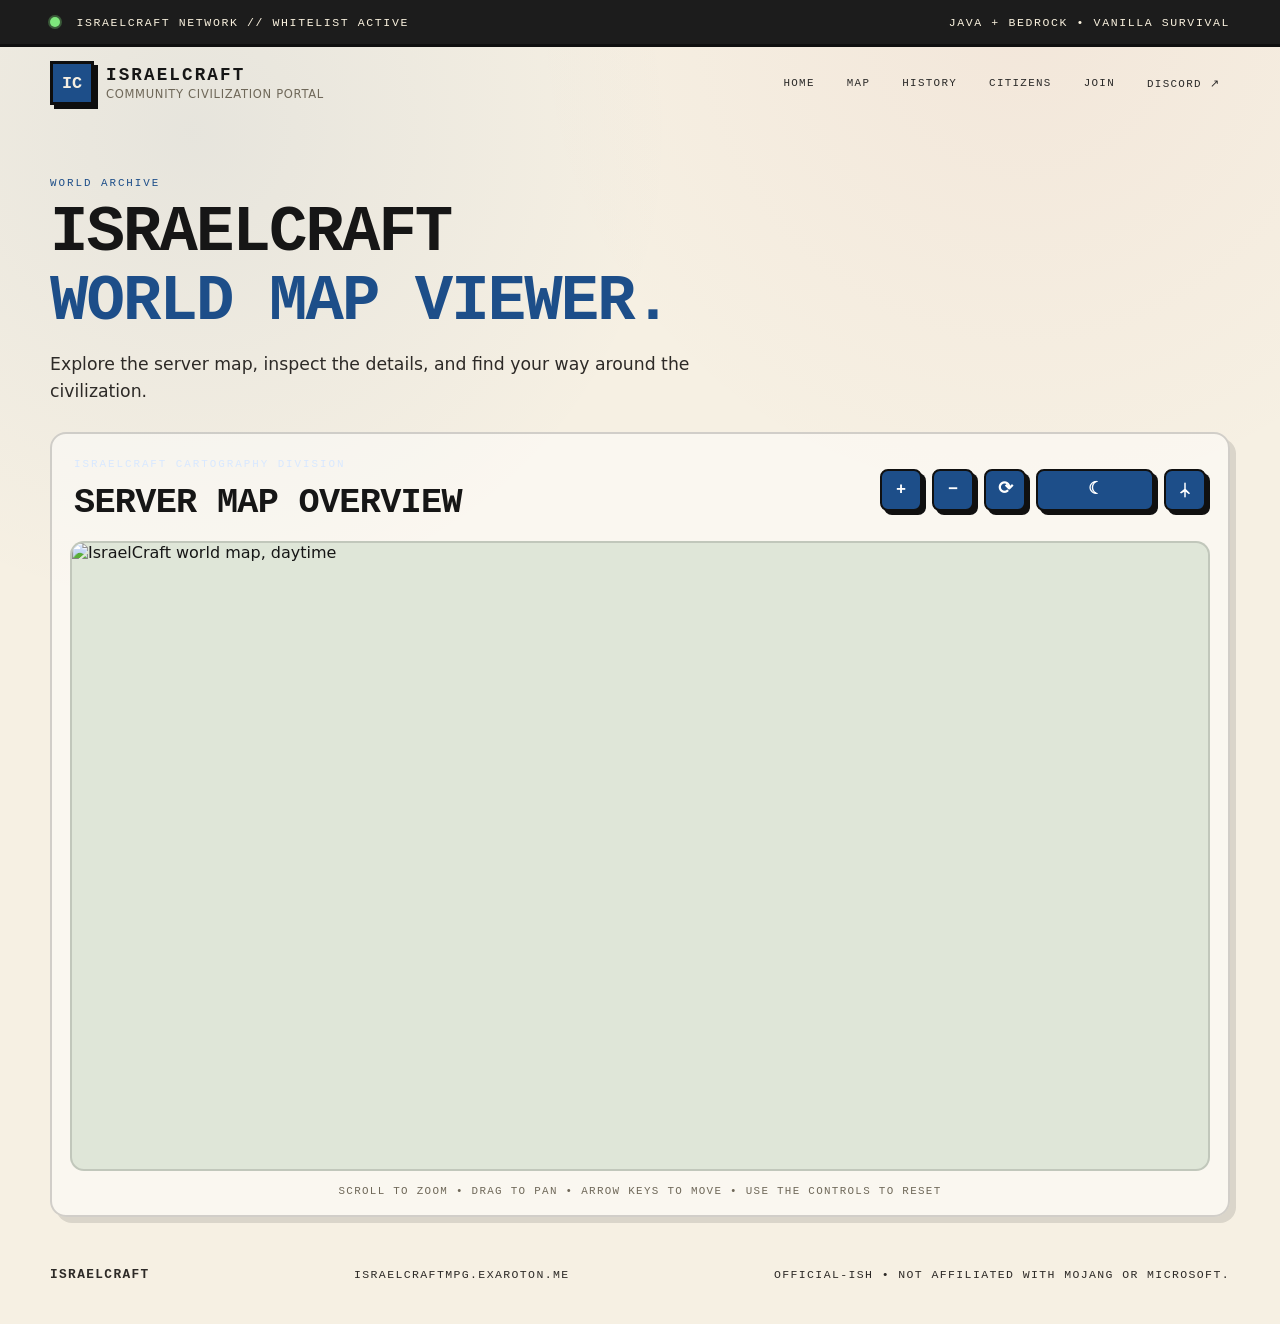
==== map.html @ 8b1e9188 "Simplify night map control" ====
<!DOCTYPE html>
<html lang="en">
<head>
  <meta charset="UTF-8">
  <meta name="viewport" content="width=device-width, initial-scale=1.0">
  <title>IsraelCraft — World Map</title>
  <meta name="description" content="Explore the IsraelCraft Minecraft world map.">
  <link rel="icon" type="image/png" href="images/favicon.png">
  <link rel="stylesheet" href="map.css">
</head>
<body>
  <div class="topbar"><div class="wrap"><span><i class="status-dot"></i> ISRAELCRAFT NETWORK // WHITELIST ACTIVE</span><span>JAVA + BEDROCK • VANILLA SURVIVAL</span></div></div>
  <header><nav class="wrap navigation" aria-label="Main navigation">
    <a class="brand" href="index.html"><span class="brand-mark">IC</span><span><strong>ISRAELCRAFT</strong><small>community civilization portal</small></span></a>
    <div class="navlinks"><a href="index.html">Home</a><a href="#map">Map</a><a href="index.html#history">History</a><a href="index.html#people">Citizens</a><a href="index.html#join">Join</a><a href="https://discord.gg/fUkshKDKEz" target="_blank" rel="noopener">Discord ↗</a></div>
  </nav></header>
  <main class="wrap page-content" id="map">
    <section class="intro"><div class="eyebrow">World archive</div><h1>IsraelCraft<br><span>world map viewer.</span></h1><p>Explore the server map, inspect the details, and find your way around the civilization.</p></section>
    <section class="map-card" aria-labelledby="map-title">
      <div class="map-card-header"><div><div class="eyebrow light">IsraelCraft cartography division</div><h2 id="map-title">Server map overview</h2></div><div class="map-controls" aria-label="Map controls"><button id="zoom-in" type="button" aria-label="Zoom in">+</button><button id="zoom-out" type="button" aria-label="Zoom out">−</button><button id="reset-view" type="button" aria-label="Reset view">⟳</button><button id="mode-toggle" class="mode-toggle" type="button" aria-pressed="false" aria-label="Switch to night map" title="Switch to night map">☾</button></div></div>
      <div id="map-container" aria-label="Zoomable IsraelCraft world map"><img id="map-image" class="map-image" src="images/map.png" alt="IsraelCraft world map, daytime"><img id="map-image-night" class="map-image map-image-night" src="images/nightmap.png" alt="IsraelCraft world map, nighttime" aria-hidden="true"></div>
      <p class="map-help">Scroll to zoom • drag to pan • arrow keys to move • use the controls to reset</p>
    </section>
  </main>
  <footer class="wrap footer"><strong>ISRAELCRAFT</strong><span>IsraelCraftMPG.exaroton.me</span><span>OFFICIAL-ISH • Not affiliated with Mojang or Microsoft.</span></footer>
  <script src="map-controls-fix.js"></script>
  <script src="map.js"></script>
</body>
</html>
---- map.css ----
*{box-sizing:border-box}:root{--ink:#161616;--paper:#f2ecd9;--blue:#1d4e89;--blue2:#356fba;--muted:#6f6859;--line:#bdb39a;--pixel:"Courier New",ui-monospace,monospace;--sans:Inter,ui-sans-serif,system-ui,-apple-system,BlinkMacSystemFont,"Segoe UI",sans-serif}html{scroll-behavior:smooth}body{margin:0;font-family:var(--sans);background:radial-gradient(circle at 15% 10%,rgba(29,78,137,.07),transparent 30%),radial-gradient(circle at 80% 1%,rgba(181,60,53,.05),transparent 30%),#f6f0e3;color:var(--ink)}a{color:inherit;text-decoration:none}.wrap{width:min(1180px,calc(100% - 32px));margin:0 auto}.topbar{background:#1c1c1c;color:#f9f1de;font-family:var(--pixel);font-size:.72rem;letter-spacing:.14em;text-transform:uppercase;border-bottom:3px solid #0f0f0f}.topbar .wrap{display:flex;align-items:center;justify-content:space-between;gap:16px;min-height:44px;padding:8px 0}.status-dot{display:inline-block;width:10px;height:10px;border-radius:50%;background:#7ee77c;box-shadow:0 0 0 2px rgba(126,231,124,.3);vertical-align:middle;margin-right:8px}.navigation{display:flex;align-items:center;justify-content:space-between;gap:20px;padding:14px 0}.brand{display:flex;align-items:center;gap:12px;min-width:0}.brand-mark{width:44px;height:44px;display:grid;place-items:center;background:var(--blue);color:#f6efe2;font-weight:900;border:3px solid #0e0e0e;box-shadow:4px 4px 0 #0e0e0e;font-family:var(--pixel);font-size:1.05rem}.brand strong{display:block;font-family:var(--pixel);font-size:1.1rem;letter-spacing:.12em;text-transform:uppercase}.brand small{display:block;color:var(--muted);font-size:.72rem;letter-spacing:.06em;text-transform:uppercase;margin-top:2px}.navlinks{display:flex;align-items:center;justify-content:center;gap:12px;flex-wrap:wrap}.navlinks a{font-family:var(--pixel);font-size:.68rem;letter-spacing:.12em;text-transform:uppercase;color:var(--ink);opacity:.9;padding:8px 10px;border-radius:6px;transition:all .15s ease}.navlinks a:hover{background:rgba(29,78,137,.08)}.page-content{padding:42px 0 28px}.intro{padding:16px 0 26px}.eyebrow{font-family:var(--pixel);font-size:.68rem;letter-spacing:.18em;text-transform:uppercase;color:var(--blue);margin-bottom:14px}.eyebrow.light{color:#d8e8ff}.intro h1{margin:0;font-family:var(--pixel);font-size:clamp(2.4rem,5vw,4.2rem);line-height:.95;letter-spacing:-.03em;text-transform:uppercase}.intro h1 span{display:block;color:var(--blue);margin-top:8px}.intro p{max-width:680px;margin:18px 0 0;font-size:1.08rem;line-height:1.6;color:#2d2a27}.map-card{background:rgba(255,255,255,.46);border:2px solid rgba(22,22,22,.18);box-shadow:6px 6px 0 rgba(22,22,22,.12);border-radius:16px;padding:18px}.map-card-header{display:flex;align-items:center;justify-content:space-between;gap:16px;flex-wrap:wrap;padding:6px 4px 18px}.map-card-header h2{margin:0;font-family:var(--pixel);font-size:clamp(1.5rem,3vw,2.2rem);line-height:1.1;letter-spacing:-.02em;text-transform:uppercase}.map-controls{display:flex;align-items:center;justify-content:center;gap:10px;flex-wrap:wrap;margin-left:auto}.map-controls button{appearance:none;-webkit-appearance:none;display:inline-flex;align-items:center;justify-content:center;flex:0 0 auto;box-sizing:border-box;width:42px;min-width:42px;height:42px;padding:0;margin:0;line-height:1;text-align:center;cursor:pointer;border:2px solid #101010;border-radius:8px;background:var(--blue);color:#fff;font-family:var(--pixel);font-size:1.05rem;font-weight:700;box-shadow:4px 4px 0 #101010;transition:transform .12s ease, box-shadow .12s ease, background .12s ease}.map-controls button:hover{transform:translate(-1px,-1px);box-shadow:5px 5px 0 #101010;background:var(--blue2)}.map-controls button:active{transform:translate(1px,1px);box-shadow:2px 2px 0 #101010}.map-controls button.mode-toggle{width:auto;min-width:118px;padding:0 14px;gap:6px;white-space:nowrap}.map-controls button.mode-toggle[aria-pressed="true"]{background:#1b1b1b;color:#f6d8a6}.map-controls #reset-view{font-size:1.15rem}.map-controls #waypoint-toggle,.map-controls #waypoint-toggle:hover{font-size:0;color:transparent;background-image:url("data:image/svg+xml,%3Csvg xmlns='http://www.w3.org/2000/svg' viewBox='0 0 24 24'%3E%3Cpath fill='%23fff' d='M12 2a1 1 0 0 1 1 1v7.59l5.71 5.7-1.41 1.42L13 14.41V21a1 1 0 1 1-2 0v-6.59L6.7 16.71l-1.4-1.42L11 10.59V3a1 1 0 0 1 1-1z'/%3E%3C/svg%3E");background-repeat:no-repeat;background-position:center;background-size:18px 18px}.map-container{position:relative;overflow:hidden;border-radius:14px;border:2px solid rgba(22,22,22,.15);background:#dfe6d8}.map-image,.map-image-night{display:block;width:100%;height:auto}.map-help{margin:14px 0 0;text-align:center;font-family:var(--pixel);font-size:.68rem;letter-spacing:.12em;text-transform:uppercase;color:var(--muted)}.footer{display:flex;justify-content:space-between;align-items:center;gap:12px;flex-wrap:wrap;padding:22px 0 42px;color:#2d2a27;font-family:var(--pixel);font-size:.72rem;letter-spacing:.12em;text-transform:uppercase}.footer strong{font-size:.8rem}@media (max-width:700px){.topbar .wrap,.navigation,.map-card-header,.footer{flex-direction:column;align-items:center;text-align:center}.navlinks{justify-content:center}.map-controls{margin-left:0}.map-card{padding:14px}}
#map-container{position:relative;width:100%;height:min(70vh,680px);min-height:360px;overflow:hidden;border-radius:14px;border:2px solid rgba(22,22,22,.15);background:#dfe6d8;touch-action:none;user-select:none;-webkit-user-select:none;cursor:grab}
#map-container.is-dragging{cursor:grabbing}
#map-container .map-image,#map-container .map-image-night{position:absolute;inset:0;width:100%;height:100%;max-width:none;object-fit:contain;transform-origin:0 0;will-change:transform}
#map-container .map-image-night{opacity:0;pointer-events:none;z-index:1}
#map-container.is-night .map-image{opacity:0}
#map-container.is-night .map-image-night{opacity:1}
@media(max-width:620px){#map-container{height:58vh;min-height:320px}}
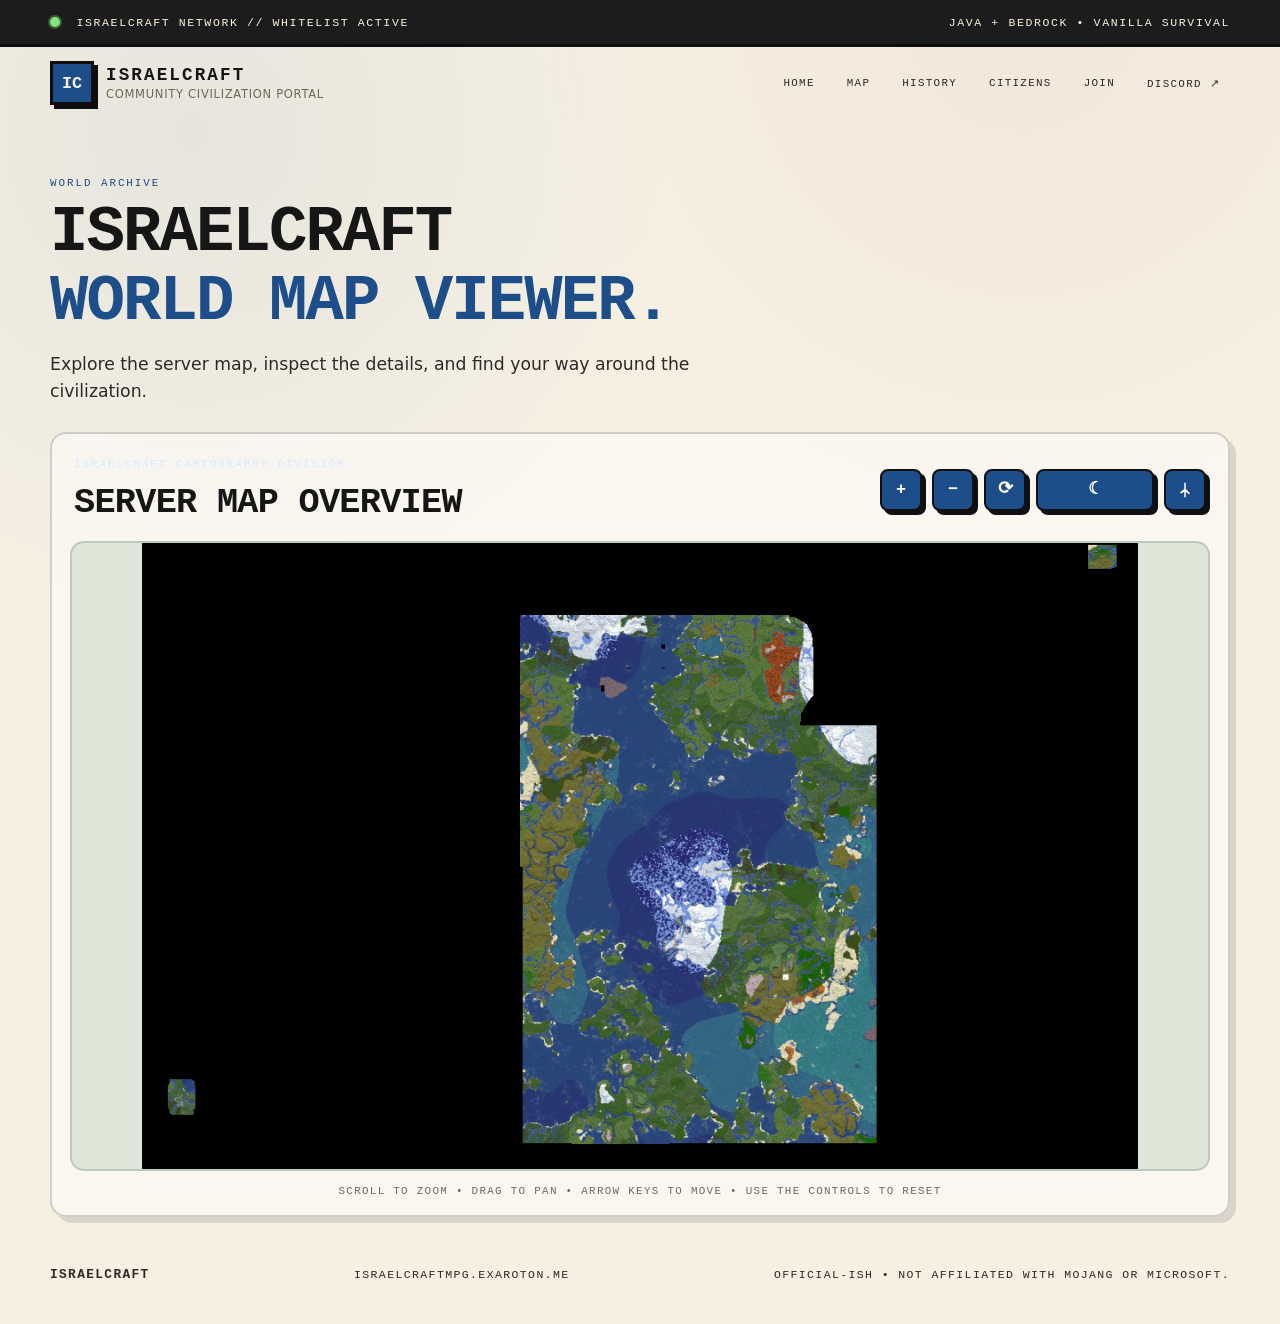
==== commit acba1046: "Point map viewer to optimized JPEG maps" ====
--- a/map.html
+++ b/map.html
@@ -18,7 +18,7 @@
     <section class="intro"><div class="eyebrow">World archive</div><h1>IsraelCraft<br><span>world map viewer.</span></h1><p>Explore the server map, inspect the details, and find your way around the civilization.</p></section>
     <section class="map-card" aria-labelledby="map-title">
       <div class="map-card-header"><div><div class="eyebrow light">IsraelCraft cartography division</div><h2 id="map-title">Server map overview</h2></div><div class="map-controls" aria-label="Map controls"><button id="zoom-in" type="button" aria-label="Zoom in">+</button><button id="zoom-out" type="button" aria-label="Zoom out">−</button><button id="reset-view" type="button" aria-label="Reset view">⟳</button><button id="mode-toggle" class="mode-toggle" type="button" aria-pressed="false" aria-label="Switch to night map" title="Switch to night map">☾</button></div></div>
-      <div id="map-container" aria-label="Zoomable IsraelCraft world map"><img id="map-image" class="map-image" src="images/map.png" alt="IsraelCraft world map, daytime"><img id="map-image-night" class="map-image map-image-night" src="images/nightmap.png" alt="IsraelCraft world map, nighttime" aria-hidden="true"></div>
+      <div id="map-container" aria-label="Zoomable IsraelCraft world map"><img id="map-image" class="map-image" src="images/map.jpg" alt="IsraelCraft world map, daytime"><img id="map-image-night" class="map-image map-image-night" src="images/nightmap.jpg" alt="IsraelCraft world map, nighttime" aria-hidden="true"></div>
       <p class="map-help">Scroll to zoom • drag to pan • arrow keys to move • use the controls to reset</p>
     </section>
   </main>
--- a/map.css
+++ b/map.css
@@ -1,7 +1,7 @@
 *{box-sizing:border-box}:root{--ink:#161616;--paper:#f2ecd9;--blue:#1d4e89;--blue2:#356fba;--muted:#6f6859;--line:#bdb39a;--pixel:"Courier New",ui-monospace,monospace;--sans:Inter,ui-sans-serif,system-ui,-apple-system,BlinkMacSystemFont,"Segoe UI",sans-serif}html{scroll-behavior:smooth}body{margin:0;font-family:var(--sans);background:radial-gradient(circle at 15% 10%,rgba(29,78,137,.07),transparent 30%),radial-gradient(circle at 80% 1%,rgba(181,60,53,.05),transparent 30%),#f6f0e3;color:var(--ink)}a{color:inherit;text-decoration:none}.wrap{width:min(1180px,calc(100% - 32px));margin:0 auto}.topbar{background:#1c1c1c;color:#f9f1de;font-family:var(--pixel);font-size:.72rem;letter-spacing:.14em;text-transform:uppercase;border-bottom:3px solid #0f0f0f}.topbar .wrap{display:flex;align-items:center;justify-content:space-between;gap:16px;min-height:44px;padding:8px 0}.status-dot{display:inline-block;width:10px;height:10px;border-radius:50%;background:#7ee77c;box-shadow:0 0 0 2px rgba(126,231,124,.3);vertical-align:middle;margin-right:8px}.navigation{display:flex;align-items:center;justify-content:space-between;gap:20px;padding:14px 0}.brand{display:flex;align-items:center;gap:12px;min-width:0}.brand-mark{width:44px;height:44px;display:grid;place-items:center;background:var(--blue);color:#f6efe2;font-weight:900;border:3px solid #0e0e0e;box-shadow:4px 4px 0 #0e0e0e;font-family:var(--pixel);font-size:1.05rem}.brand strong{display:block;font-family:var(--pixel);font-size:1.1rem;letter-spacing:.12em;text-transform:uppercase}.brand small{display:block;color:var(--muted);font-size:.72rem;letter-spacing:.06em;text-transform:uppercase;margin-top:2px}.navlinks{display:flex;align-items:center;justify-content:center;gap:12px;flex-wrap:wrap}.navlinks a{font-family:var(--pixel);font-size:.68rem;letter-spacing:.12em;text-transform:uppercase;color:var(--ink);opacity:.9;padding:8px 10px;border-radius:6px;transition:all .15s ease}.navlinks a:hover{background:rgba(29,78,137,.08)}.page-content{padding:42px 0 28px}.intro{padding:16px 0 26px}.eyebrow{font-family:var(--pixel);font-size:.68rem;letter-spacing:.18em;text-transform:uppercase;color:var(--blue);margin-bottom:14px}.eyebrow.light{color:#d8e8ff}.intro h1{margin:0;font-family:var(--pixel);font-size:clamp(2.4rem,5vw,4.2rem);line-height:.95;letter-spacing:-.03em;text-transform:uppercase}.intro h1 span{display:block;color:var(--blue);margin-top:8px}.intro p{max-width:680px;margin:18px 0 0;font-size:1.08rem;line-height:1.6;color:#2d2a27}.map-card{background:rgba(255,255,255,.46);border:2px solid rgba(22,22,22,.18);box-shadow:6px 6px 0 rgba(22,22,22,.12);border-radius:16px;padding:18px}.map-card-header{display:flex;align-items:center;justify-content:space-between;gap:16px;flex-wrap:wrap;padding:6px 4px 18px}.map-card-header h2{margin:0;font-family:var(--pixel);font-size:clamp(1.5rem,3vw,2.2rem);line-height:1.1;letter-spacing:-.02em;text-transform:uppercase}.map-controls{display:flex;align-items:center;justify-content:center;gap:10px;flex-wrap:wrap;margin-left:auto}.map-controls button{appearance:none;-webkit-appearance:none;display:inline-flex;align-items:center;justify-content:center;flex:0 0 auto;box-sizing:border-box;width:42px;min-width:42px;height:42px;padding:0;margin:0;line-height:1;text-align:center;cursor:pointer;border:2px solid #101010;border-radius:8px;background:var(--blue);color:#fff;font-family:var(--pixel);font-size:1.05rem;font-weight:700;box-shadow:4px 4px 0 #101010;transition:transform .12s ease, box-shadow .12s ease, background .12s ease}.map-controls button:hover{transform:translate(-1px,-1px);box-shadow:5px 5px 0 #101010;background:var(--blue2)}.map-controls button:active{transform:translate(1px,1px);box-shadow:2px 2px 0 #101010}.map-controls button.mode-toggle{width:auto;min-width:118px;padding:0 14px;gap:6px;white-space:nowrap}.map-controls button.mode-toggle[aria-pressed="true"]{background:#1b1b1b;color:#f6d8a6}.map-controls #reset-view{font-size:1.15rem}.map-controls #waypoint-toggle,.map-controls #waypoint-toggle:hover{font-size:0;color:transparent;background-image:url("data:image/svg+xml,%3Csvg xmlns='http://www.w3.org/2000/svg' viewBox='0 0 24 24'%3E%3Cpath fill='%23fff' d='M12 2a1 1 0 0 1 1 1v7.59l5.71 5.7-1.41 1.42L13 14.41V21a1 1 0 1 1-2 0v-6.59L6.7 16.71l-1.4-1.42L11 10.59V3a1 1 0 0 1 1-1z'/%3E%3C/svg%3E");background-repeat:no-repeat;background-position:center;background-size:18px 18px}.map-container{position:relative;overflow:hidden;border-radius:14px;border:2px solid rgba(22,22,22,.15);background:#dfe6d8}.map-image,.map-image-night{display:block;width:100%;height:auto}.map-help{margin:14px 0 0;text-align:center;font-family:var(--pixel);font-size:.68rem;letter-spacing:.12em;text-transform:uppercase;color:var(--muted)}.footer{display:flex;justify-content:space-between;align-items:center;gap:12px;flex-wrap:wrap;padding:22px 0 42px;color:#2d2a27;font-family:var(--pixel);font-size:.72rem;letter-spacing:.12em;text-transform:uppercase}.footer strong{font-size:.8rem}@media (max-width:700px){.topbar .wrap,.navigation,.map-card-header,.footer{flex-direction:column;align-items:center;text-align:center}.navlinks{justify-content:center}.map-controls{margin-left:0}.map-card{padding:14px}}
 #map-container{position:relative;width:100%;height:min(70vh,680px);min-height:360px;overflow:hidden;border-radius:14px;border:2px solid rgba(22,22,22,.15);background:#dfe6d8;touch-action:none;user-select:none;-webkit-user-select:none;cursor:grab}
 #map-container.is-dragging{cursor:grabbing}
-#map-container .map-image,#map-container .map-image-night{position:absolute;inset:0;width:100%;height:100%;max-width:none;object-fit:contain;transform-origin:0 0;will-change:transform}
+#map-container .map-image,#map-container .map-image-night{position:absolute;top:0;left:0;width:auto;height:auto;max-width:none;object-fit:fill;transform-origin:0 0;will-change:transform}
 #map-container .map-image-night{opacity:0;pointer-events:none;z-index:1}
 #map-container.is-night .map-image{opacity:0}
 #map-container.is-night .map-image-night{opacity:1}
